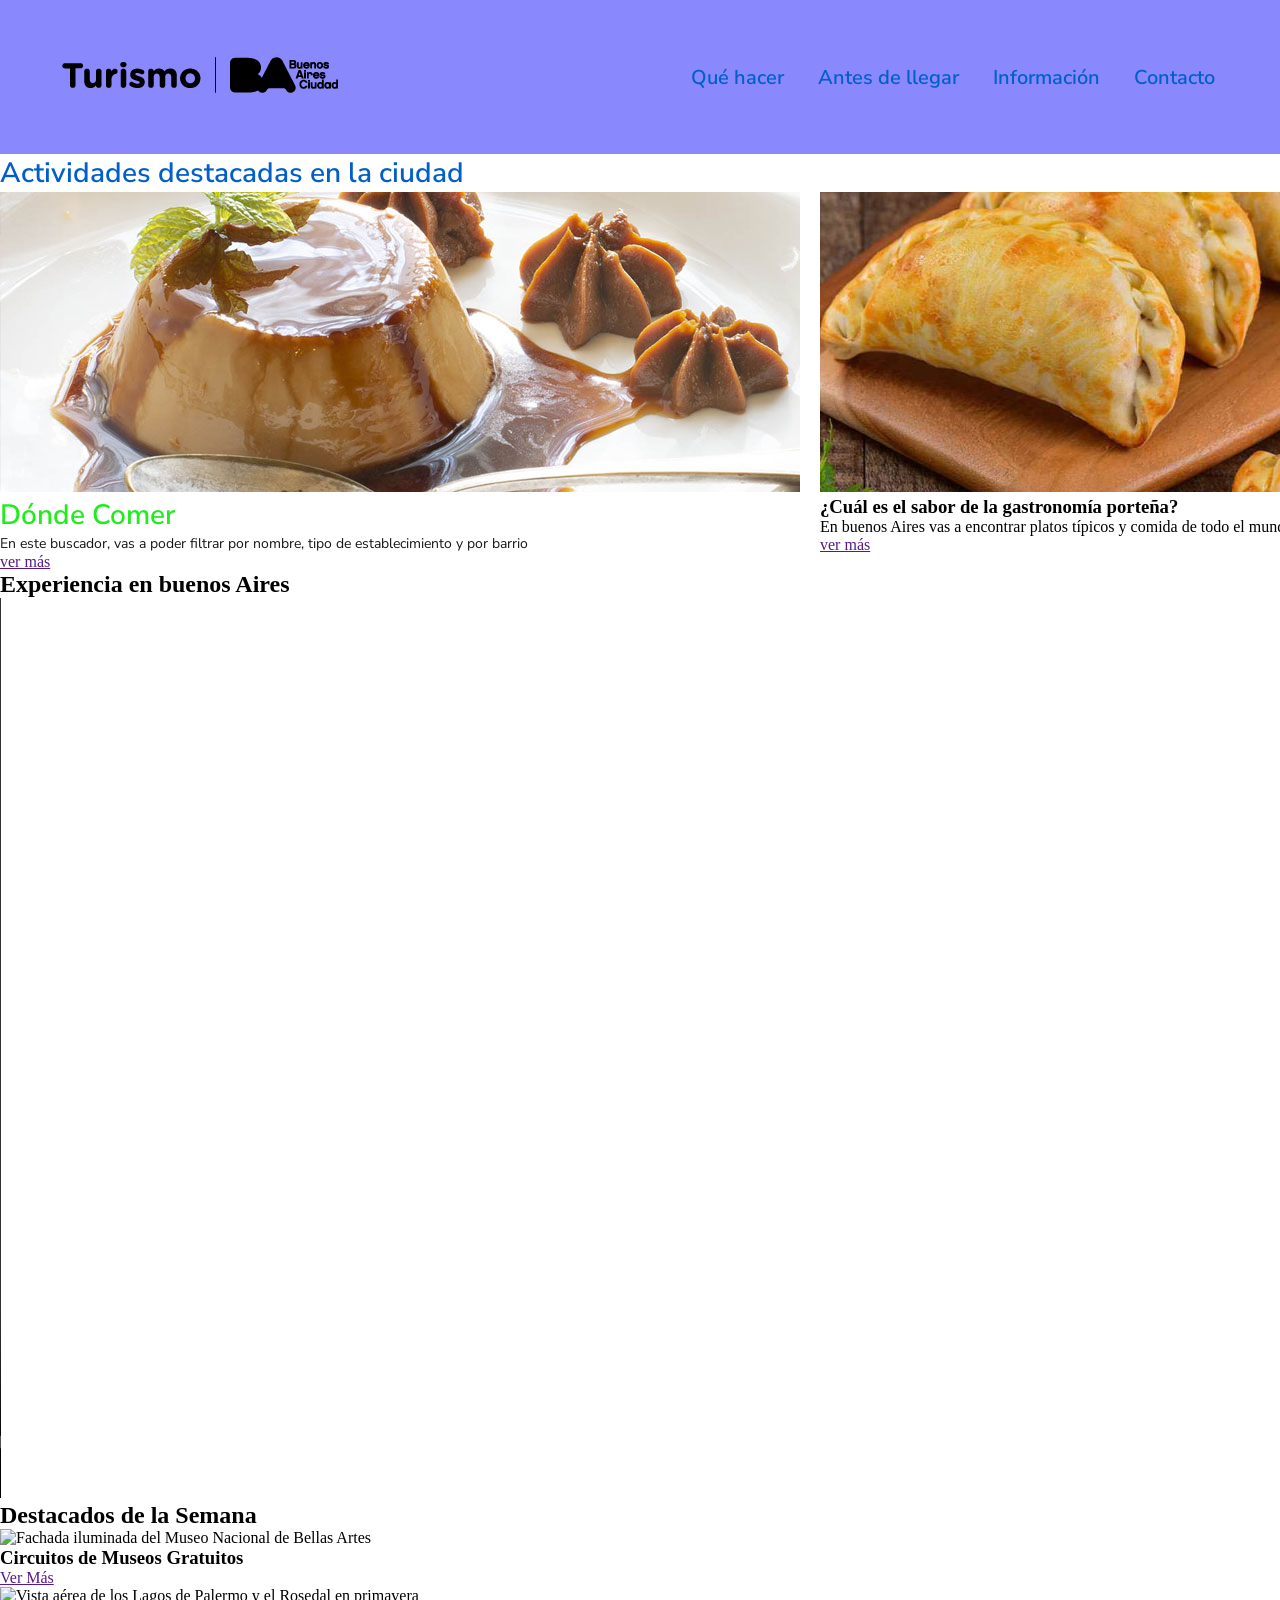
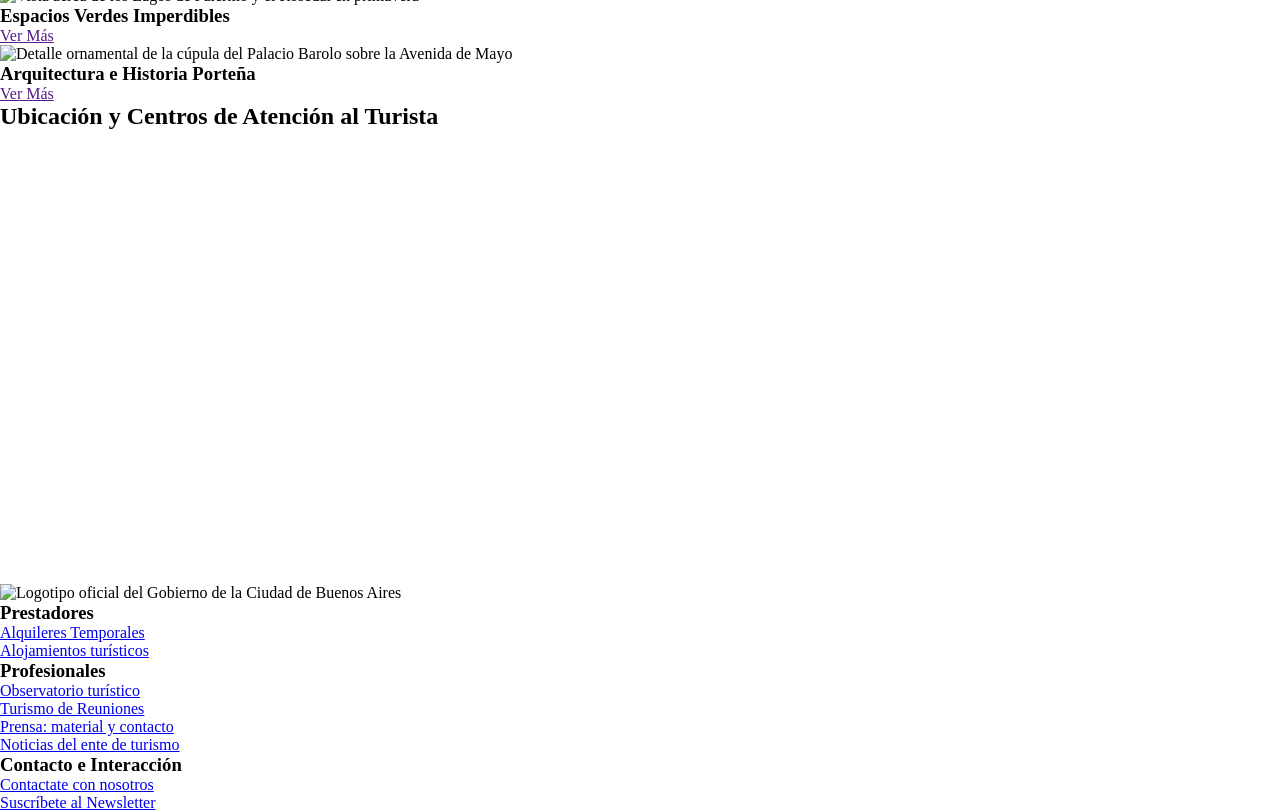
==== ejercicio_3/index.html @ 5e2c0863 "Add files via upload" ====
<!DOCTYPE html>
<html lang="es">
    <head>
        <meta charset="UTF-8">
        <meta name="viewport" content="width, initial-scale:1.0">
        <title>Turismo Buenos Aires Ciudad - Sitio Oficial de Información Turística</title>
        <meta name="description" content="Descrubí qué hacer en Buenos Aires. información útil antes de llegar, guías de alojamiento, atractivos turísticos, agenda cultural y mapas de la ciudad.">
        <meta name="robots" content="index, follow">

        <link rel="stylesheet" href="style.css">
        <link rel="preconnect" href="https://fonts.googleapis.com">
        <link rel="preconnect" href="https://fonts.gstatic.com" crossorigin>
        <link href="https://fonts.googleapis.com/css2?family=GFS+Didot&family=Nunito+Sans:ital,opsz,wght@0,6..12,200..1000;1,6..12,200..1000&display=swap" rel="stylesheet">
    </head>

    <body>

        <!-- Cabecera principal del sitio -->
        <header id="cabecera-principal">
            <!-- Logo del sitio 
            href-> la dirección a donde voy al dar clic  
            -->
            <a href="index.html" aria-label="Ir a la página de inicio de Turismo de Buenos Aires">
                <img src="assets/arrobaturismo-bac-300x150-negro.png" alt="Logotipo oficial de Turismo Buenos Aires Ciudad">
            </a>

            <!-- Navegador principal -->
            <nav role="navigation" aria-label="Menu principal">
                  <a href="" class="boton-principal">Qué hacer</a>
                  <a href="" class="boton-principal">Antes de llegar</a>
                  <a href="" class="boton-principal">Información</a>
                  <a href="" class="boton-principal">Contacto</a>
            </nav>

        </header>



        <!-- Contenido principal del sitio -->
        <main role="main">

            <h1 class="texto-oculto" aria-hidden="true">Portal de Turismo Oficial de la Ciudad de Buenos Aires</h1>

            <!-- Actividades destacadas-->
            <section>
                <h2 class="titulo-principal">Actividades destacadas en la ciudad</h2>
                
                <div id="areas-destacadas">

                    <!-- tarjeta -->
                    <article role="article">
                        <img src="assets/flan-dulce-de-leche.jpg" alt="Flan con Dulce de Leche">
                        <h3 class="titulo-secundario">Dónde Comer</h3>
                        <p class="parrafo">En este buscador, vas a poder filtrar por nombre, tipo de establecimiento y por barrio</p>
                        <a href="" aria-label="Ir al buscador de restaurantes y de comida en Buenos Aires">ver más</a>
                    </article>

                    <!-- tarjeta -->
                    <article role="article">
                        <img src="assets/empanadas-horneadas.jpg" alt="Empanadas porteñas horneadas">
                        <h3>¿Cuál es el sabor de la gastronomía porteña?</h3>
                        <p>En buenos Aires vas a encontrar platos típicos y comida de todo el mundo</p>
                        <a href="" aria-label="Ver información sobre grastonomía porteña">ver más</a>
                    </article>

                    <!-- tarjeta -->
                    <article role="article">
                        <img src="assets/patio-caballito.jpg" alt="Patio de comida los lecheros en el barrio Caballito">
                        <h3>Mercados y patios Gastronómicos</h3>
                        <p>Conocé los patios y mercados en donde podés disfrutar de la mejor gastronomía de la ciudad</p>
                        <a href="" aria-label="Ver más información sobre los patios gastronómicos de la ciudad">ver más</a>
                    </article>


                </div>

            </section>
            <!-- Fin de actividades destacadas-->

            <!-- Contenido Multimedia -->
            <section>
                <h2>Experiencia en buenos Aires</h2>
                <div>
                    <video controls autoplay loop width="1600" height="900" aria-label="Video sobre la ciudad de Buenos Aires">
                        <source src="assets/video-buenosaires.mp4" type="video/mp4">
                    </video>
                </div>
            </section>
            <!-- Fin de Contenido Multimedia -->



            <!-- Contenidos Destacados -->
            <section>
                <h2>Destacados de la Semana</h2>
                <div>
                    
                    <!-- Tarjeta Destacada 1 -->
                    <article role="article">
                        <img src="assets/destacado-museos.jpg" alt="Fachada iluminada del Museo Nacional de Bellas Artes" width="400" height="250">
                        <h3>Circuitos de Museos Gratuitos</h3>
                        <a href="" aria-label="Ver más sobre los circuitos de museos gratuitos">Ver Más</a>
                    </article>

                    <!-- Tarjeta Destacada 2 -->
                    <article role="article">
                        <img src="assets/destacado-parques.jpg" alt="Vista aérea de los Lagos de Palermo y el Rosedal en primavera" width="400" height="250">
                        <h3>Espacios Verdes Imperdibles</h3>
                        <a href="" aria-label="Ver más sobre los espacios verdes imperdibles">Ver Más</a>
                    </article>

                    <!-- Tarjeta Destacada 3 -->
                    <article role="article">
                        <img src="assets/destacado-arquitectura.jpg" alt="Detalle ornamental de la cúpula del Palacio Barolo sobre la Avenida de Mayo" width="400" height="250">
                        <h3>Arquitectura e Historia Porteña</h3>
                        <a href="" aria-label="Ver más sobre la arquitectura e historia porteña">Ver Más</a>
                    </article>

                </div>
            </section>


            <!-- Ubicación Geográfica -->
            <section aria-labelledby="titulo-mapa">
                <h2 id="titulo-mapa">Ubicación y Centros de Atención al Turista</h2>
                <div class="map-container">
                    <iframe 
                        src="https://www.google.com/maps/embed?pb=!1m18!1m12!1m3!1d3284.016713276842!2d-58.3841507!3d-34.6037389!2m3!1f0!2f0!3f0!3m2!1i1024!2i768!4f13.1!3m3!1m2!1s0x95bccacf954f91d5%3A0x67ef08c262f8f742!2sObelisco!5e0!3m2!1ses!2sar!4v1700000000000!5m2!1ses!2sar" 
                        width="100%" 
                        height="450" 
                        style="border:0;" 
                        allowfullscreen="" 
                        loading="lazy" 
                        referrerpolicy="no-referrer-when-downgrade"
                        title="Mapa interactivo de la Ciudad de Buenos Aires con la ubicación del Obelisco y centros de atención turística">
                    </iframe>
                </div>
            </section>

        </main>

        <!-- Pie de Página Institucional -->
    <footer role="contentinfo">

            <!-- Identificador Institucional del Footer -->
            <div class="footer-brand">
                <img src="img/logo-buenos-aires-ciudad.svg" alt="Logotipo oficial del Gobierno de la Ciudad de Buenos Aires" width="200" height="60">
            </div>

            <!-- Columnas de Enlaces del Footer -->
            <div>
                
                <!-- Lista 1: Prestadores -->
                <nav>
                    <h3 id="footer-prestadores">Prestadores</h3>
                    <ul>
                        <li><a href="/alquileres-temporales">Alquileres Temporales</a></li>
                        <li><a href="/alojamientos-turisticos">Alojamientos turísticos</a></li>
                    </ul>
                </nav>

                <!-- Lista 2: Profesionales -->
                <nav>
                    <h3 id="footer-profesionales">Profesionales</h3>
                    <ul>
                        <li><a href="/observatorio-turistico">Observatorio turístico</a></li>
                        <li><a href="/turismo-reuniones">Turismo de Reuniones</a></li>
                        <li><a href="/prensa-contacto">Prensa: material y contacto</a></li>
                        <li><a href="/noticias-ente">Noticias del ente de turismo</a></li>
                    </ul>
                </nav>

                <!-- Lista 3: Interacción y Contacto -->
                <nav>
                    <h3 id="footer-contacto">Contacto e Interacción</h3>
                    <ul>
                        <li><a href="/contactate-con-nosotros">Contactate con nosotros</a></li>
                        <li><a href="/suscribete-newsletter" aria-label="Ir al formulario para suscribirse al Newsletter oficial">Suscríbete al Newsletter</a></li>
                    </ul>
                </nav>

            </div>
    </footer>

    </body>

</html>
---- ejercicio_3/style.css ----
*{
    margin: 0;
    padding: 0;
    box-sizing: border-box;
}

:root{
    --color-principal: rgb(2, 95, 201);
    --color-acento: rgb(35, 235, 32);
    --color-tercer: rgb(206, 10, 224);
    --color-texto: rgb(22, 22, 25);
}

.titulo-principal{
  font-family: "Nunito Sans", sans-serif;
  font-optical-sizing: auto;
  font-weight: 600;
  font-style: normal;
  color: var(--color-principal);
  font-size: 28px;
}
.titulo-secundario{
  font-family: "Nunito Sans", sans-serif;
  font-optical-sizing: auto;
  font-weight: 600;
  font-style: normal;
  color: var(--color-acento);
  font-size: 28px;
}
.parrafo{
      font-family: "Nunito Sans", sans-serif;
  font-optical-sizing: auto;
  font-weight: 400;
  font-style: normal;
  color: var(--color-texto);
  font-size: 14px;
}

.texto-oculto{
    display: none;
}

#cabecera-principal{
    background-color: rgb(137, 137, 253);
    padding: 50px;
    display: flex;
    flex-wrap: nowrap;
    justify-content: space-between;
    align-items: center;
}
@media only screen and (max-width: 600px){
    #cabecera-principal{
        flex-direction: column;
    }

    nav[role=navigation]{
    width: 96%;
    }

    .boton-principal{
        display: block;
        width: 96%;
        margin: 5px 2% 0 2%;
        text-align: center;
        border-bottom: 1px solid var(--color-principal);
    }
}

.boton-principal{
  font-family: "Nunito Sans", sans-serif;
  font-optical-sizing: auto;
  font-weight: 600;
  font-style: normal;
  color: var(--color-principal);
  font-size: 20px;
  text-decoration: none;
  padding: 8px 15px 8px 15px;
  transition: all linear 0.3s;
  border-radius: 8px;
}
.boton-principal:hover{
    color: rgb(137, 137, 253);
    background-color: var(--color-principal);
}

#areas-destacadas{
    display: flex;
    flex-direction: row;
    gap: 20px;
    width: 100%;
}
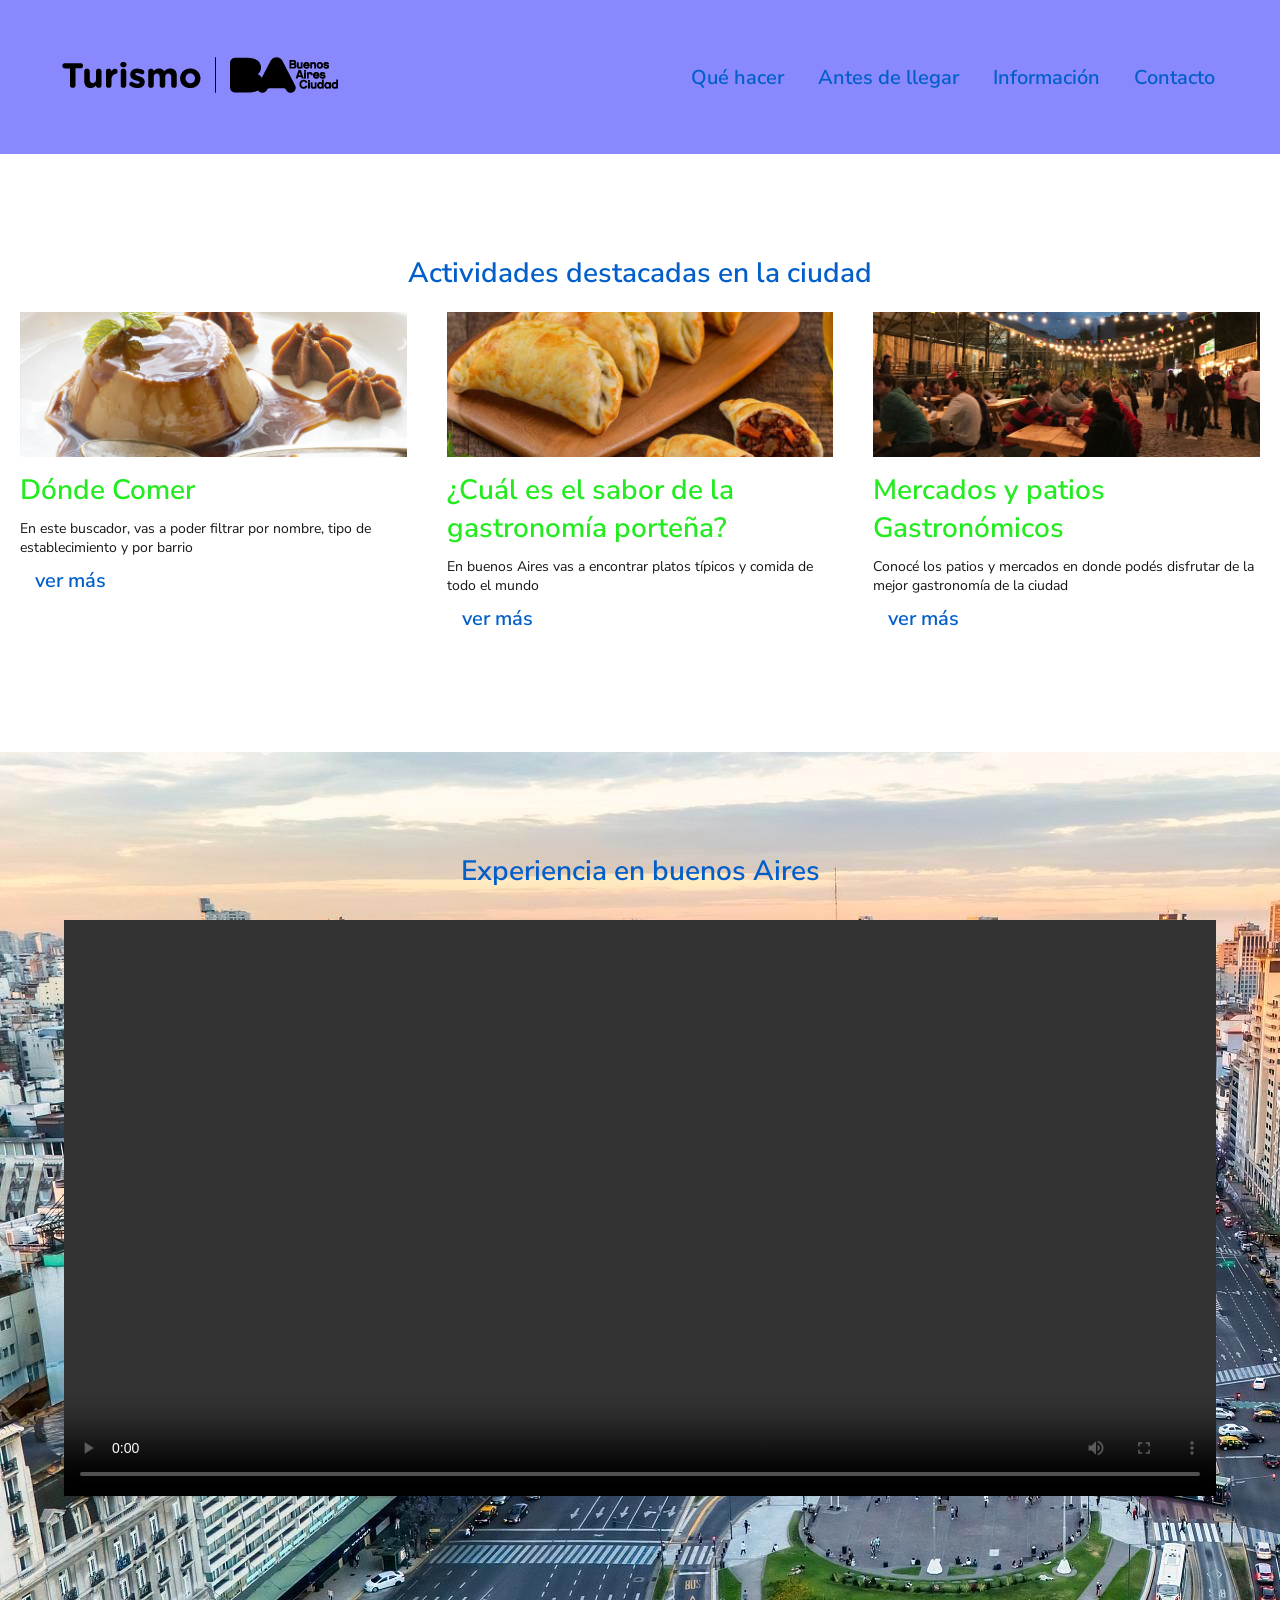
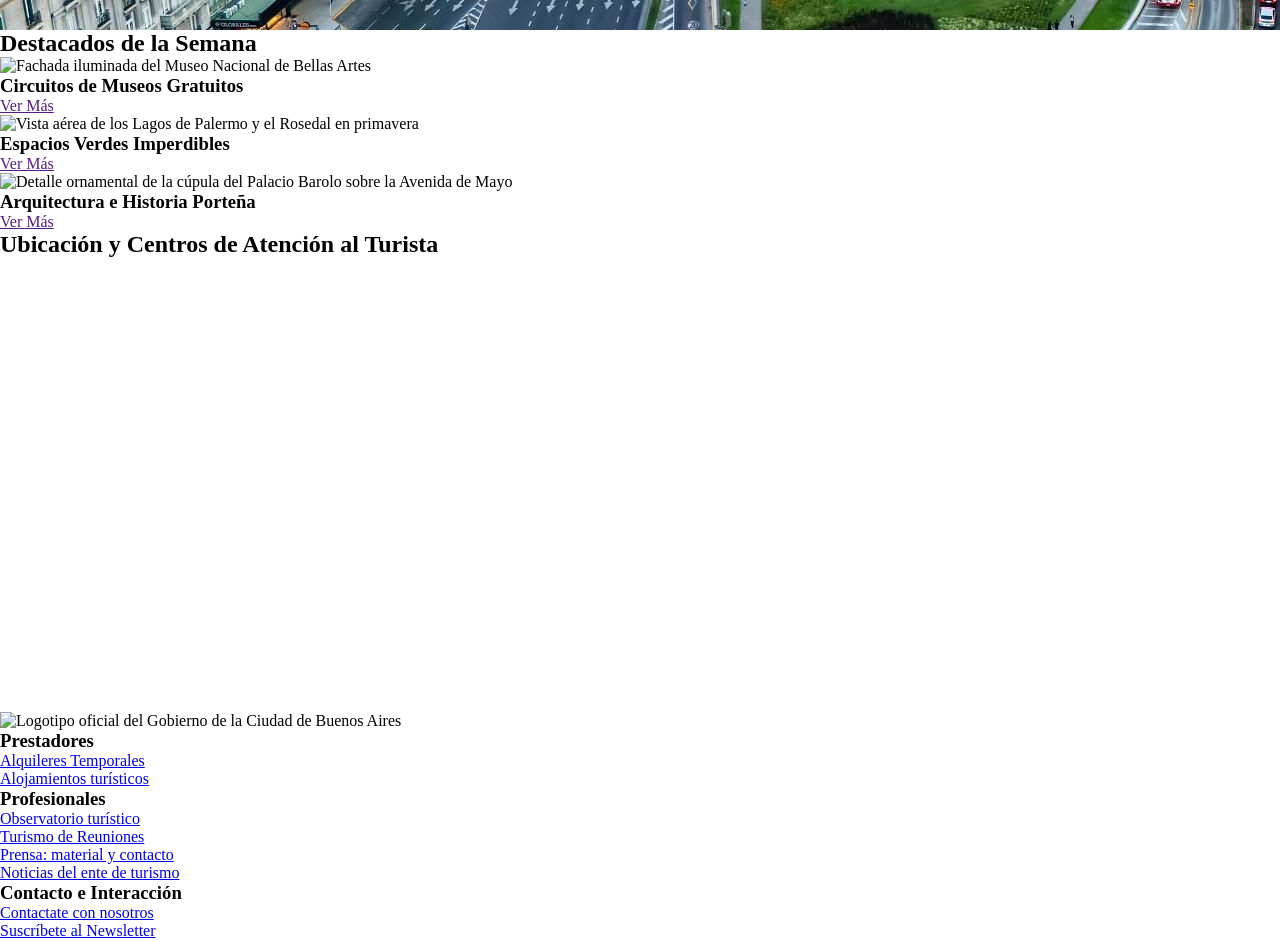
==== commit 3440b3ba: "Add files via upload" ====
--- a/ejercicio_3/index.html
+++ b/ejercicio_3/index.html
@@ -42,33 +42,33 @@
             <h1 class="texto-oculto" aria-hidden="true">Portal de Turismo Oficial de la Ciudad de Buenos Aires</h1>
 
             <!-- Actividades destacadas-->
-            <section>
+            <section  id="areas-destacadas">
                 <h2 class="titulo-principal">Actividades destacadas en la ciudad</h2>
                 
-                <div id="areas-destacadas">
+                <div class="elements-row">
 
                     <!-- tarjeta -->
-                    <article role="article">
+                    <article role="article" class="articulo-index">
                         <img src="assets/flan-dulce-de-leche.jpg" alt="Flan con Dulce de Leche">
                         <h3 class="titulo-secundario">Dónde Comer</h3>
                         <p class="parrafo">En este buscador, vas a poder filtrar por nombre, tipo de establecimiento y por barrio</p>
-                        <a href="" aria-label="Ir al buscador de restaurantes y de comida en Buenos Aires">ver más</a>
+                        <a href="" aria-label="Ir al buscador de restaurantes y de comida en Buenos Aires" class="boton-ver-mas">ver más</a>
                     </article>
 
                     <!-- tarjeta -->
-                    <article role="article">
+                    <article role="article" class="articulo-index">
                         <img src="assets/empanadas-horneadas.jpg" alt="Empanadas porteñas horneadas">
-                        <h3>¿Cuál es el sabor de la gastronomía porteña?</h3>
-                        <p>En buenos Aires vas a encontrar platos típicos y comida de todo el mundo</p>
-                        <a href="" aria-label="Ver información sobre grastonomía porteña">ver más</a>
+                        <h3 class="titulo-secundario">¿Cuál es el sabor de la gastronomía porteña?</h3>
+                        <p class="parrafo">En buenos Aires vas a encontrar platos típicos y comida de todo el mundo</p>
+                        <a href="" aria-label="Ver información sobre grastonomía porteña" class="boton-ver-mas">ver más</a>
                     </article>
 
                     <!-- tarjeta -->
-                    <article role="article">
+                    <article role="article" class="articulo-index">
                         <img src="assets/patio-caballito.jpg" alt="Patio de comida los lecheros en el barrio Caballito">
-                        <h3>Mercados y patios Gastronómicos</h3>
-                        <p>Conocé los patios y mercados en donde podés disfrutar de la mejor gastronomía de la ciudad</p>
-                        <a href="" aria-label="Ver más información sobre los patios gastronómicos de la ciudad">ver más</a>
+                        <h3 class="titulo-secundario">Mercados y patios Gastronómicos</h3>
+                        <p class="parrafo">Conocé los patios y mercados en donde podés disfrutar de la mejor gastronomía de la ciudad</p>
+                        <a href="" aria-label="Ver más información sobre los patios gastronómicos de la ciudad" class="boton-ver-mas">ver más</a>
                     </article>
 
 
@@ -78,10 +78,10 @@
             <!-- Fin de actividades destacadas-->
 
             <!-- Contenido Multimedia -->
-            <section>
-                <h2>Experiencia en buenos Aires</h2>
+            <section id="area-experiencia">
+                <h2 class="titulo-principal">Experiencia en buenos Aires</h2>
                 <div>
-                    <video controls autoplay loop width="1600" height="900" aria-label="Video sobre la ciudad de Buenos Aires">
+                    <video controls autoplay loop width="90%" height="auto" aria-label="Video sobre la ciudad de Buenos Aires">
                         <source src="assets/video-buenosaires.mp4" type="video/mp4">
                     </video>
                 </div>
--- a/ejercicio_3/style.css
+++ b/ejercicio_3/style.css
@@ -13,6 +13,15 @@
     --color-texto: rgb(22, 22, 25);
 }
 
+img{
+    width: 100%;
+}
+
+.elements-row{
+    display: flex;
+    justify-content: space-around;
+}
+
 .titulo-principal{
   font-family: "Nunito Sans", sans-serif;
   font-optical-sizing: auto;
@@ -20,6 +29,7 @@
   font-style: normal;
   color: var(--color-principal);
   font-size: 28px;
+  text-align: center;
 }
 .titulo-secundario{
   font-family: "Nunito Sans", sans-serif;
@@ -66,6 +76,10 @@
         text-align: center;
         border-bottom: 1px solid var(--color-principal);
     }
+    .elements-row{
+    flex-direction: column;
+    align-items: center;
+}
 }
 
 .boton-principal{
@@ -86,8 +100,42 @@
 }
 
 #areas-destacadas{
-    display: flex;
-    flex-direction: row;
-    gap: 20px;
-    width: 100%;
-}+    padding: 100px 0;
+    
+}
+
+.articulo-index{
+    padding: 20px;
+}
+
+.articulo-index *{
+    margin: 0 0 10px 0;
+}
+
+.boton-ver-mas{
+font-family: "Nunito Sans", sans-serif;
+  font-optical-sizing: auto;
+  font-weight: 600;
+  font-style: normal;
+  color: var(--color-principal);
+  font-size: 20px;
+  text-decoration: none;
+  padding: 8px 15px 8px 15px;
+  transition: all linear 0.3s;
+  border-radius: 8px;
+}
+
+.boton-ver-mas:hover{
+    color: white;
+    background-color: var(--color-principal);
+    padding: 6px 15px 6px 15px;
+}
+
+#area-experiencia{
+    padding: 100px 0;
+    background: url(assets/obelisco-buenos-aires-1738076906.jpeg);
+}
+
+#area-experiencia video{
+    margin: 30px 5%;
+}
